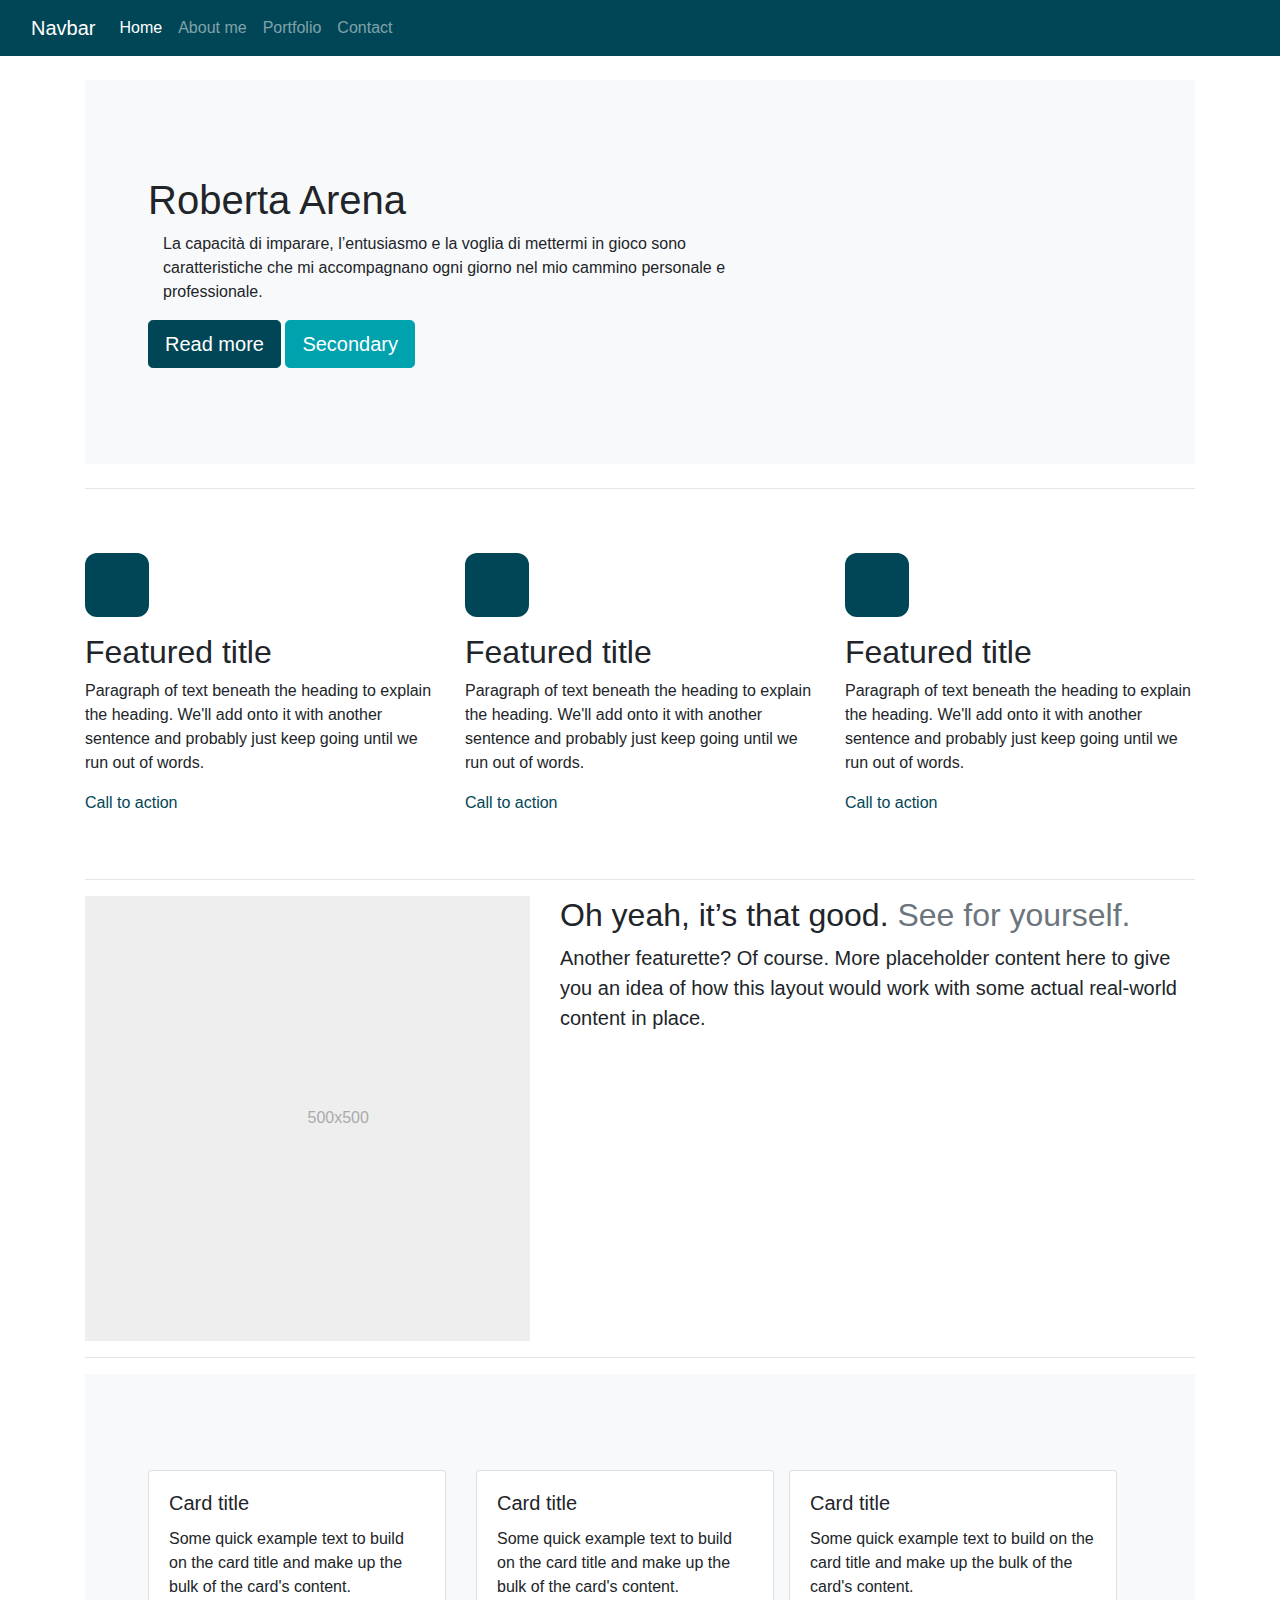
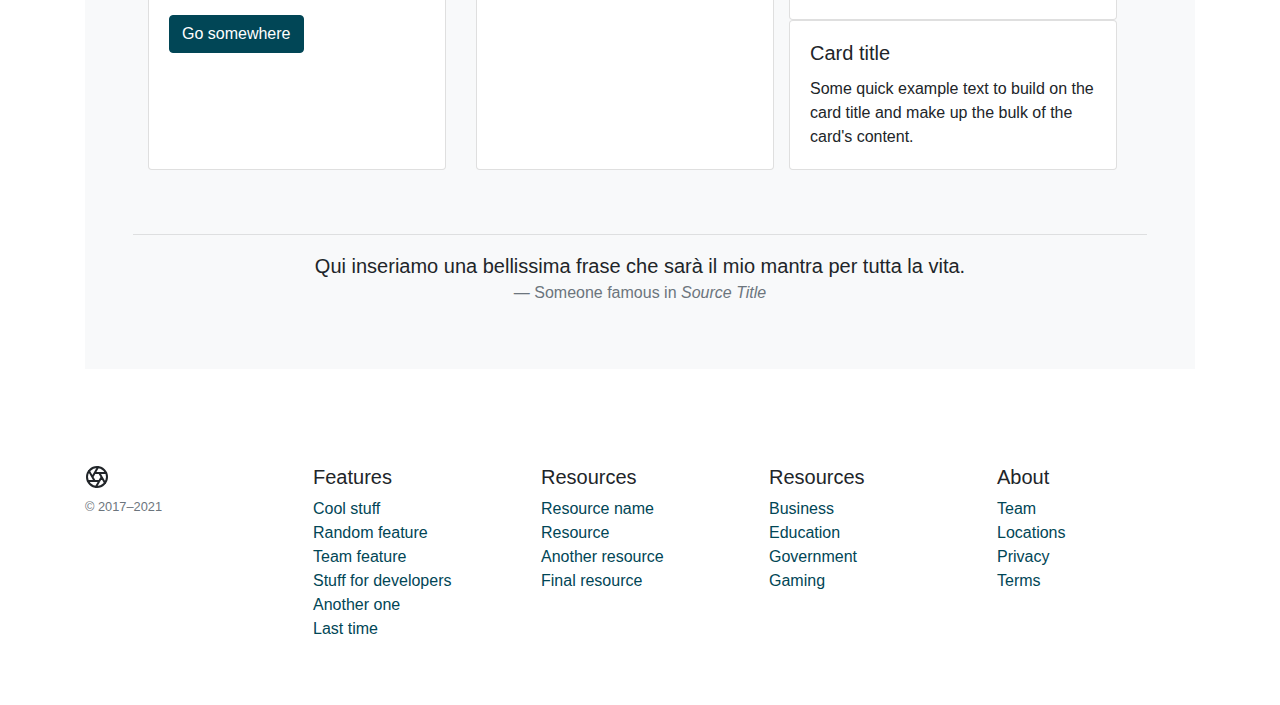
==== index.html @ 08191165 "aggiornamento posizione sezioni" ====
<!DOCTYPE html>
<html>

<head>
    <meta charset='utf-8'>
    <meta http-equiv='X-UA-Compatible' content='IE=edge'>
    <title>Roberta Arena - PORTFOLIO</title>
    <meta name='viewport' content='width=device-width, initial-scale=1'>
    <link rel='stylesheet' type='text/css' media='screen' href='css/main.css'>
    <script src='js/main.js'></script>
    <link href="https://cdn.jsdelivr.net/npm/bootstrap@5.0.2/dist/css/bootstrap.min.css" rel="stylesheet" integrity="sha384-EVSTQN3/azprG1Anm3QDgpJLIm9Nao0Yz1ztcQTwFspd3yD65VohhpuuCOmLASjC" crossorigin="anonymous">
    <script src="https://cdn.jsdelivr.net/npm/bootstrap@5.0.2/dist/js/bootstrap.bundle.min.js" integrity="sha384-MrcW6ZMFYlzcLA8Nl+NtUVF0sA7MsXsP1UyJoMp4YLEuNSfAP+JcXn/tWtIaxVXM" crossorigin="anonymous"></script>
    <link rel="canonical" href="https://getbootstrap.com/docs/5.0/examples/features/">
    <link rel="stylesheet" href="https://cdnjs.cloudflare.com/ajax/libs/font-awesome/5.15.3/css/all.min.css" integrity="sha512-iBBXm8fW90+nuLcSKlbmrPcLa0OT92xO1BIsZ+ywDWZCvqsWgccV3gFoRBv0z+8dLJgyAHIhR35VZc2oM/gI1w==" crossorigin="anonymous" referrerpolicy="no-referrer"
    />
    <link rel='stylesheet' type='text/css' media='screen' href='css/bootstrap.min.css'>
</head>

<body>
    <nav class="navbar navbar-expand-lg navbar-dark bg-primary">
        <div class="container-fluid">
            <a class="navbar-brand" href="#">Navbar</a>
            <button class="navbar-toggler" type="button" data-bs-toggle="collapse" data-bs-target="#navbarSupportedContent" aria-controls="navbarSupportedContent" aria-expanded="false" aria-label="Toggle navigation">
                <span class="navbar-toggler-icon"></span>
            </button>
            <div class="collapse navbar-collapse" id="navbarSupportedContent">
                <ul class="navbar-nav me-auto mb-2 mb-lg-0 justify-content-evenly">
                    <li class="nav-item">
                        <a class="nav-link active" aria-current="page" href="#">Home</a>
                    </li>
                    <li class="nav-item">
                        <a class="nav-link" href="#aboutme">About me</a>
                    </li>
                    <li class="nav-item">
                        <a class="nav-link" href="#portfolio">Portfolio</a>
                    </li>
                    <li class="nav-item">
                        <a class="nav-link" href="#footer">Contact</a>
                    </li>
                </ul>
            </div>
        </div>
    </nav>

    <main>
        <div class="container py-4" id="aboutme">
            <!-- JUMBOTRON -->
            <div class="p-5 mb-4 bg-light rounded-3">
                <div class="container-fluid py-5">
                    <h1 class="display-5 fw-bold">Roberta Arena</h1>
                    <p class="col-md-8 fs-4">La capacità di imparare, l’entusiasmo e la voglia di mettermi in gioco sono caratteristiche che mi accompagnano ogni giorno nel mio cammino personale e professionale.</p>
                    <button class="btn btn-primary btn-lg" type="button">Read more</button>
                    <button type="button" class="btn btn-secondary btn-lg">Secondary</button>
                </div>
            </div>

            <!-- SEPARATOR -->
            <hr class="featurette-divider">

            <!-- FEATURES -->
            <div class="row g-4 py-5 row-cols-1 row-cols-lg-3 ">
                <div class="feature col ">
                    <div class="feature-icon bg-primary bg-gradient ">
                        <i class="fas fa-drafting-compass bi "></i>
                    </div>
                    <h2>Featured title</h2>
                    <p>Paragraph of text beneath the heading to explain the heading. We'll add onto it with another sentence and probably just keep going until we run out of words.</p>
                    <a href="# " class="icon-link ">
    Call to action
    <svg class="bi " width="1em " height="1em ">
        <use xlink:href="#chevron-right "></use>
    </svg>
</a>
                </div>
                <div class="feature col ">
                    <div class="feature-icon bg-primary bg-gradient ">
                        <i class="fas fa-bullhorn bi "></i>
                    </div>
                    <h2>Featured title</h2>
                    <p>Paragraph of text beneath the heading to explain the heading. We'll add onto it with another sentence and probably just keep going until we run out of words.</p>
                    <a href="# " class="icon-link ">
    Call to action
    
</a>
                </div>
                <div class="feature col ">
                    <div class="feature-icon bg-primary bg-gradient ">
                        <i class="far fa-comments bi "></i>
                    </div>
                    <h2>Featured title</h2>
                    <p>Paragraph of text beneath the heading to explain the heading. We'll add onto it with another sentence and probably just keep going until we run out of words.</p>
                    <a href="# " class="icon-link ">
    Call to action
    <svg class="bi " width="1em " height="1em ">
        <use xlink:href="#chevron-right "></use>
    </svg>
</a>
                </div>
            </div>

            <!-- SEPARATOR -->
            <hr class="featurette-divider ">

            <!-- PROFILE -->
            <div class="row featurette">
                <div class="col-md-7 order-md-2">
                    <h2 class="featurette-heading">Oh yeah, it’s that good. <span class="text-muted">See for
                        yourself.</span>
                    </h2>
                    <p class="lead">Another featurette? Of course. More placeholder content here to give you an idea of how this layout would work with some actual real-world content in place.</p>
                </div>
                <div class="col-md-5 order-md-1">
                    <svg class="bd-placeholder-img bd-placeholder-img-lg featurette-image img-fluid mx-auto" width="500" height="500" xmlns="http://www.w3.org/2000/svg" role="img" aria-label="Placeholder: 500x500" preserveAspectRatio="xMidYMid slice" focusable="false">
                        <title>Placeholder</title>
                        <rect width="100%" height="100%" fill="#eee"></rect><text x="50%" y="50%" fill="#aaa"
                        dy=".3em">500x500</text>
                    </svg>

                </div>
            </div>

            <!-- SEPARATOR -->
            <hr class="featurette-divider">

            <!-- JUMBOTRON -->
            <div class="p-5 mb-4 bg-light rounded-3" id="portfolio">
                <div class="container-fluid py-5">
                    <div class="row" style="width: 100%;">
                        <div class="col" style="display: grid;">
                            <div class="card">
                                <div class="card-body">
                                    <h5 class="card-title ">Card title</h5>
                                    <p class="card-text ">Some quick example text to build on the card title and make up the bulk of the card's content.</p>
                                    <a href="# " class="btn btn-primary ">Go somewhere</a>
                                </div>
                            </div>
                        </div>
                        <div class="col" style="display: grid;">
                            <div class="card ">
                                <div class="card-body ">
                                    <h5 class="card-title ">Card title</h5>
                                    <p class="card-text ">Some quick example text to build on the card title and make up the bulk of the card's content.</p>
                                </div>
                            </div>
                        </div>
                        <div class="col" style="display: grid;">
                            <div class="row ">
                                <div class="card ">
                                    <div class="card-body ">
                                        <h5 class="card-title ">Card title</h5>
                                        <p class="card-text ">Some quick example text to build on the card title and make up the bulk of the card's content.</p>
                                    </div>
                                </div>
                            </div>
                            <div class="row ">
                                <div class="card ">
                                    <div class="card-body ">
                                        <h5 class="card-title ">Card title</h5>
                                        <p class="card-text ">Some quick example text to build on the card title and make up the bulk of the card's content.</p>
                                    </div>
                                </div>
                            </div>
                        </div>
                    </div>
                </div>

                <!-- SEPARATOR -->
                <hr class="featurette-divider ">

                <!-- QUOTE -->
                <blockquote class="blockquote text-center">
                    <p class="mb-0">Qui inseriamo una bellissima frase che sarà il mio mantra per tutta la vita.</p>
                    <footer class="blockquote-footer">Someone famous in <cite title="Source Title">Source Title</cite></footer>
                </blockquote>

            </div>
    </main>

    <footer class="container py-5 " id="footer">
        <div class="row ">
            <div class="col-12 col-md ">
                <svg xmlns="http://www.w3.org/2000/svg " width="24 " height="24 " fill="none " stroke="currentColor " stroke-linecap="round " stroke-linejoin="round " stroke-width="2 " class="d-block mb-2 " role="img " viewBox="0 0 24 24
                                "><title>Product</title><circle cx="12 " cy="12 " r="10 "></circle><path d="M14.31 8l5.74 9.94M9.69 8h11.48M7.38 12l5.74-9.94M9.69 16L3.95 6.06M14.31 16H2.83m13.79-4l-5.74 9.94 "></path></svg>
                <small class="d-block mb-3 text-muted ">© 2017–2021</small>
            </div>
            <div class="col-6 col-md ">
                <h5>Features</h5>
                <ul class="list-unstyled text-small ">
                    <li><a class="link-secondary " href="# ">Cool stuff</a></li>
                    <li><a class="link-secondary " href="# ">Random feature</a></li>
                    <li><a class="link-secondary " href="# ">Team feature</a></li>
                    <li><a class="link-secondary " href="# ">Stuff for developers</a></li>
                    <li><a class="link-secondary " href="# ">Another one</a></li>
                    <li><a class="link-secondary " href="# ">Last time</a></li>
                </ul>
            </div>
            <div class="col-6 col-md ">
                <h5>Resources</h5>
                <ul class="list-unstyled text-small ">
                    <li><a class="link-secondary " href="# ">Resource name</a></li>
                    <li><a class="link-secondary " href="# ">Resource</a></li>
                    <li><a class="link-secondary " href="# ">Another resource</a></li>
                    <li><a class="link-secondary " href="# ">Final resource</a></li>
                </ul>
            </div>
            <div class="col-6 col-md ">
                <h5>Resources</h5>
                <ul class="list-unstyled text-small ">
                    <li><a class="link-secondary " href="# ">Business</a></li>
                    <li><a class="link-secondary " href="# ">Education</a></li>
                    <li><a class="link-secondary " href="# ">Government</a></li>
                    <li><a class="link-secondary " href="# ">Gaming</a></li>
                </ul>
            </div>
            <div class="col-6 col-md ">
                <h5>About</h5>
                <ul class="list-unstyled text-small ">
                    <li><a class="link-secondary " href="# ">Team</a></li>
                    <li><a class="link-secondary " href="# ">Locations</a></li>
                    <li><a class="link-secondary " href="# ">Privacy</a></li>
                    <li><a class="link-secondary " href="# ">Terms</a></li>
                </ul>
            </div>
        </div>
    </footer>
</body>

</html>
---- css/main.css ----
#myTitle {
    color: red;
}

.b-example-divider {
    height: 3rem;
    background-color: rgba(0, 0, 0, .1);
    border: solid rgba(0, 0, 0, .15);
    border-width: 1px 0;
    box-shadow: inset 0 .5em 1.5em rgba(0, 0, 0, .1), inset 0 .125em .5em rgba(0, 0, 0, .15);
}

.bi {
    vertical-align: -.125em;
    fill: currentColor;
}

.feature-icon {
    display: inline-flex;
    align-items: center;
    justify-content: center;
    width: 4rem;
    height: 4rem;
    margin-bottom: 1rem;
    font-size: 2rem;
    color: #fff;
    border-radius: .75rem;
}

.icon-link {
    display: inline-flex;
    align-items: center;
}

.icon-link>.bi {
    margin-top: .125rem;
    margin-left: .125rem;
    transition: transform .25s ease-in-out;
    fill: currentColor;
}

.icon-link:hover>.bi {
    transform: translate(.25rem);
}

.icon-square {
    display: inline-flex;
    align-items: center;
    justify-content: center;
    width: 3rem;
    height: 3rem;
    font-size: 1.5rem;
    border-radius: .75rem;
}

.rounded-4 {
    border-radius: .5rem;
}

.rounded-5 {
    border-radius: 1rem;
}

.text-shadow-1 {
    text-shadow: 0 .125rem .25rem rgba(0, 0, 0, .25);
}

.text-shadow-2 {
    text-shadow: 0 .25rem .5rem rgba(0, 0, 0, .25);
}

.text-shadow-3 {
    text-shadow: 0 .5rem 1.5rem rgba(0, 0, 0, .25);
}

.card-cover {
    background-repeat: no-repeat;
    background-position: center center;
    background-size: cover;
}

i {
    color: white;
}

.col {
    display: grid;
}
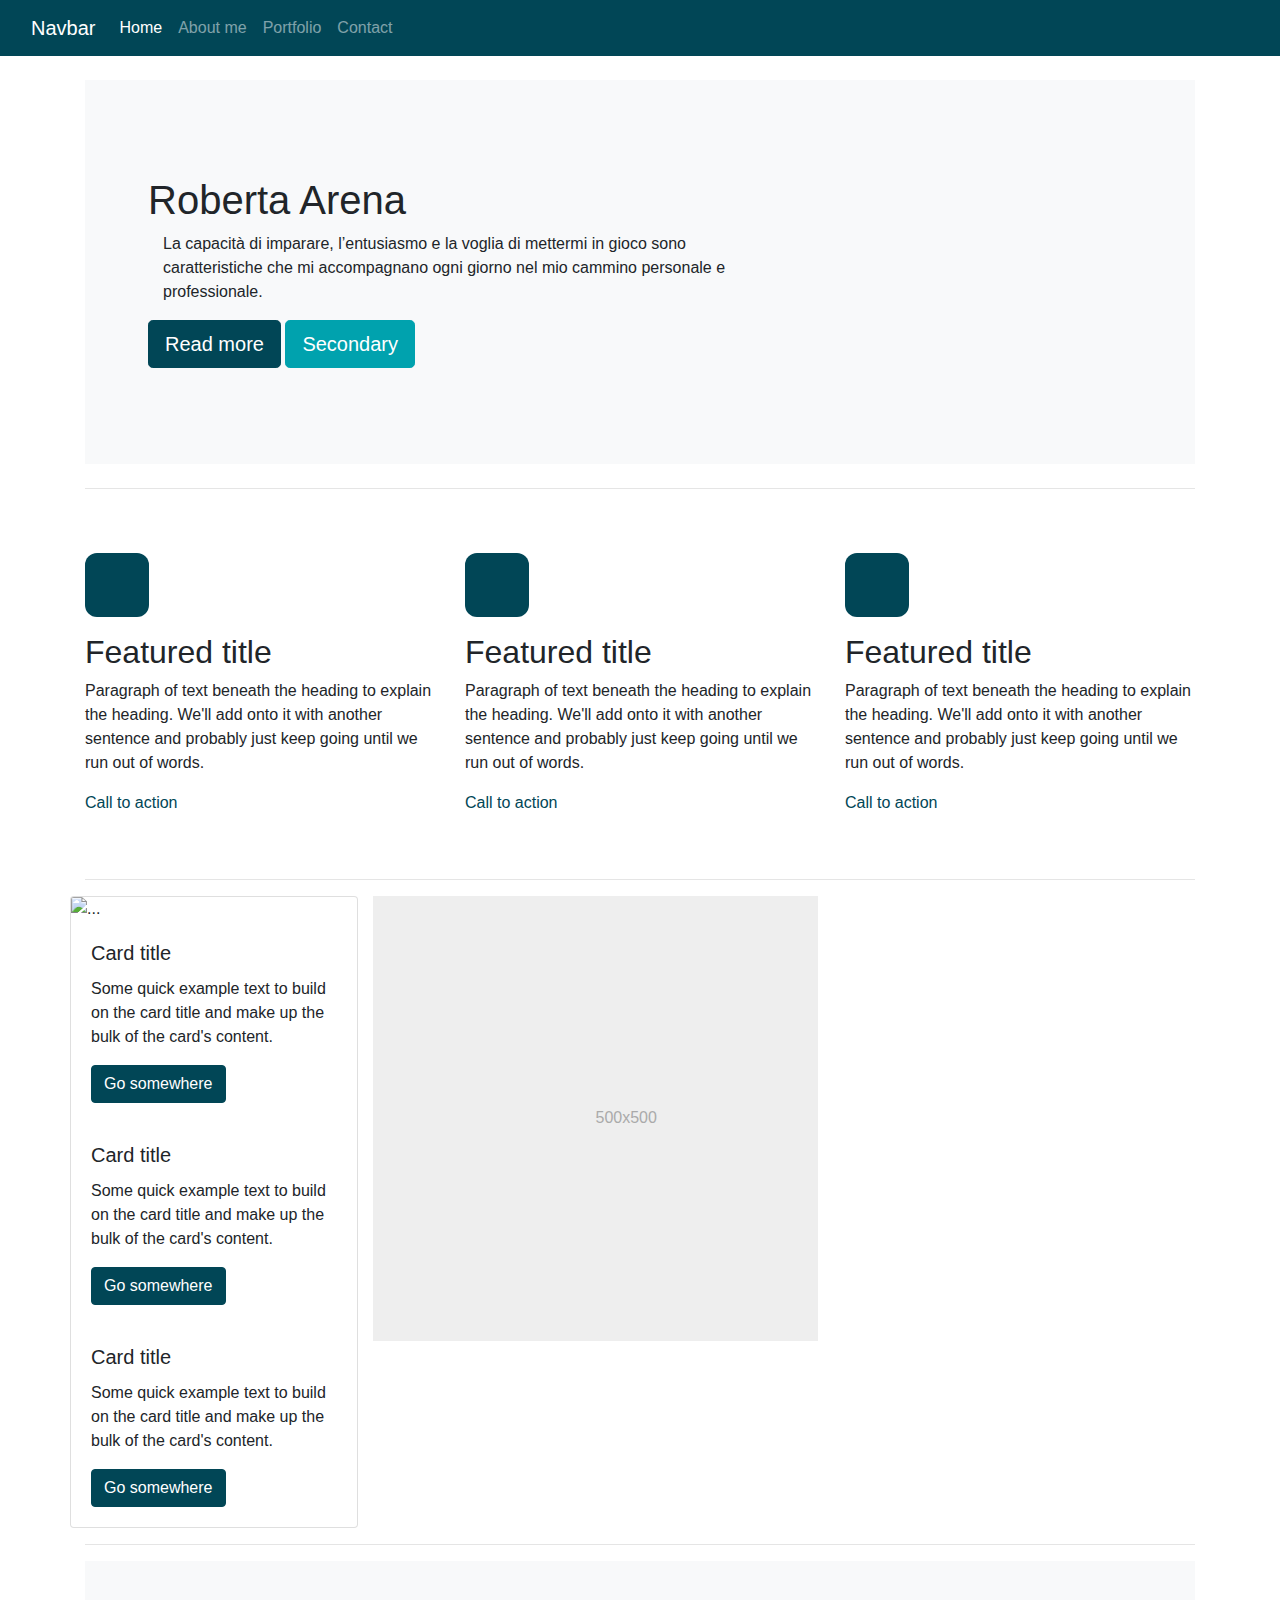
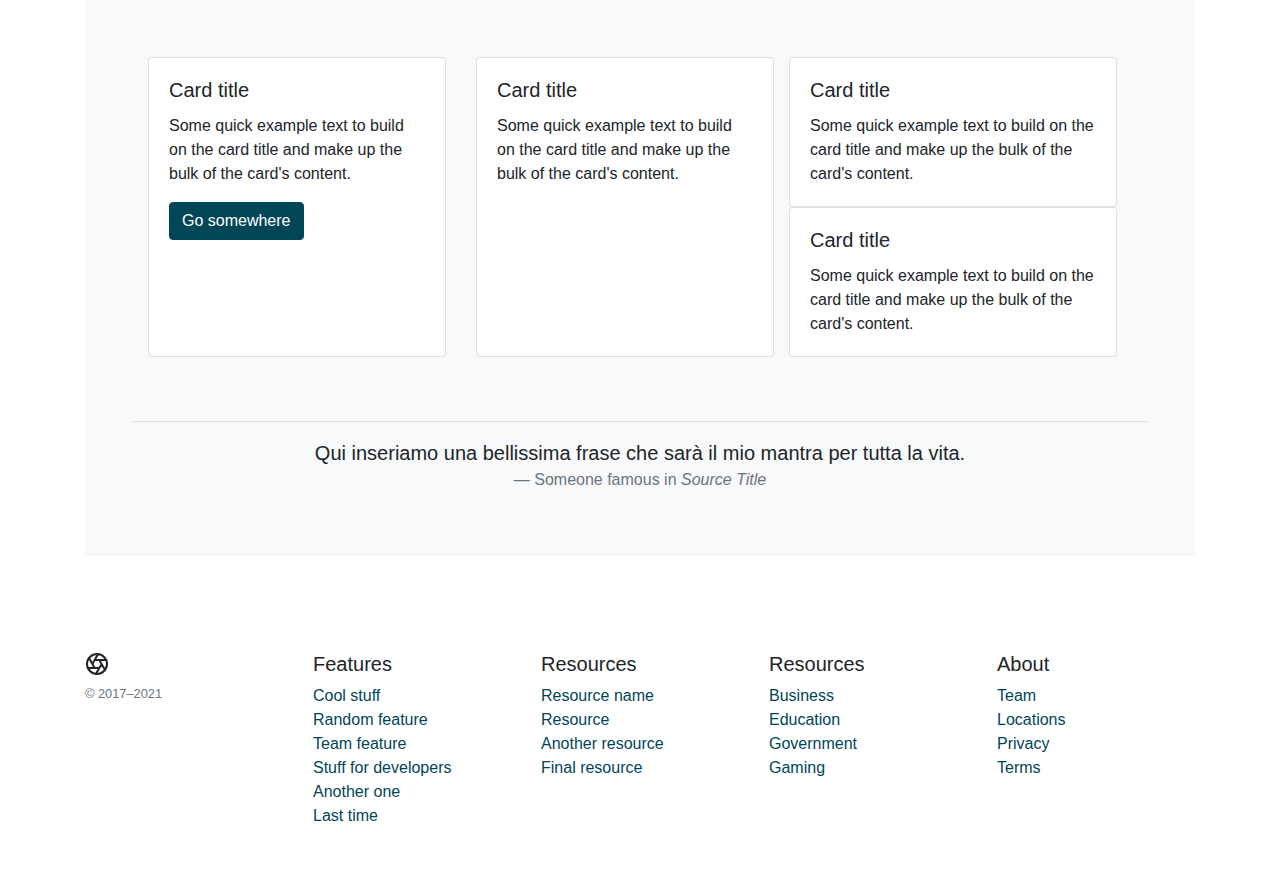
==== commit 4cbb3fde: "card profile" ====
--- a/index.html
+++ b/index.html
@@ -44,7 +44,7 @@
 
     <main>
         <div class="container py-4" id="aboutme">
-            <!-- JUMBOTRON -->
+            <!-- JUMBOTRON SLIDER -->
             <div class="p-5 mb-4 bg-light rounded-3">
                 <div class="container-fluid py-5">
                     <h1 class="display-5 fw-bold">Roberta Arena</h1>
@@ -103,11 +103,23 @@
 
             <!-- PROFILE -->
             <div class="row featurette">
-                <div class="col-md-7 order-md-2">
-                    <h2 class="featurette-heading">Oh yeah, it’s that good. <span class="text-muted">See for
-                        yourself.</span>
-                    </h2>
-                    <p class="lead">Another featurette? Of course. More placeholder content here to give you an idea of how this layout would work with some actual real-world content in place.</p>
+                <div class="card" style="width: 18rem;">
+                    <img src="..." class="card-img-top" alt="...">
+                    <div class="card-body">
+                        <h5 class="card-title">Card title</h5>
+                        <p class="card-text">Some quick example text to build on the card title and make up the bulk of the card's content.</p>
+                        <a href="#" class="btn btn-primary">Go somewhere</a>
+                    </div>
+                    <div class="card-body">
+                        <h5 class="card-title">Card title</h5>
+                        <p class="card-text">Some quick example text to build on the card title and make up the bulk of the card's content.</p>
+                        <a href="#" class="btn btn-primary">Go somewhere</a>
+                    </div>
+                    <div class="card-body">
+                        <h5 class="card-title">Card title</h5>
+                        <p class="card-text">Some quick example text to build on the card title and make up the bulk of the card's content.</p>
+                        <a href="#" class="btn btn-primary">Go somewhere</a>
+                    </div>
                 </div>
                 <div class="col-md-5 order-md-1">
                     <svg class="bd-placeholder-img bd-placeholder-img-lg featurette-image img-fluid mx-auto" width="500" height="500" xmlns="http://www.w3.org/2000/svg" role="img" aria-label="Placeholder: 500x500" preserveAspectRatio="xMidYMid slice" focusable="false">
@@ -122,7 +134,7 @@
             <!-- SEPARATOR -->
             <hr class="featurette-divider">
 
-            <!-- JUMBOTRON -->
+            <!-- JUMBOTRON PORTFOLIO -->
             <div class="p-5 mb-4 bg-light rounded-3" id="portfolio">
                 <div class="container-fluid py-5">
                     <div class="row" style="width: 100%;">
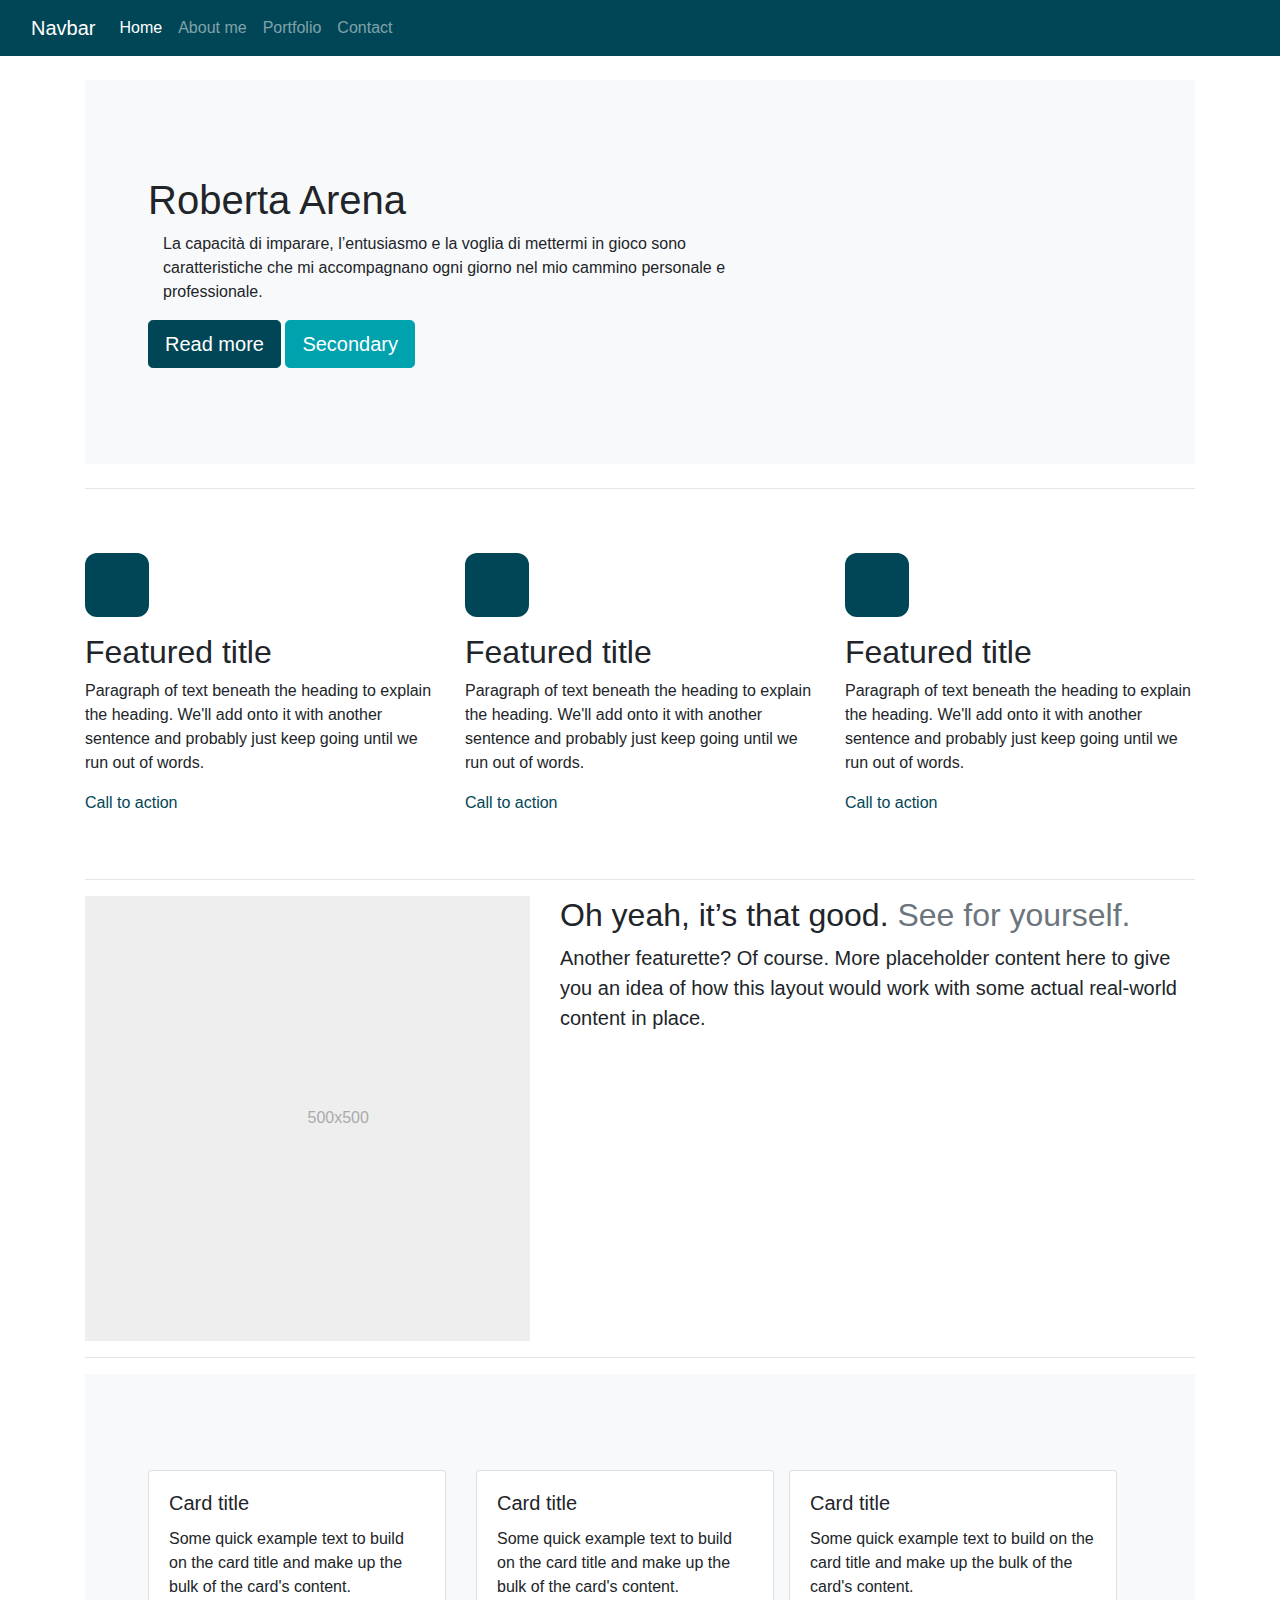
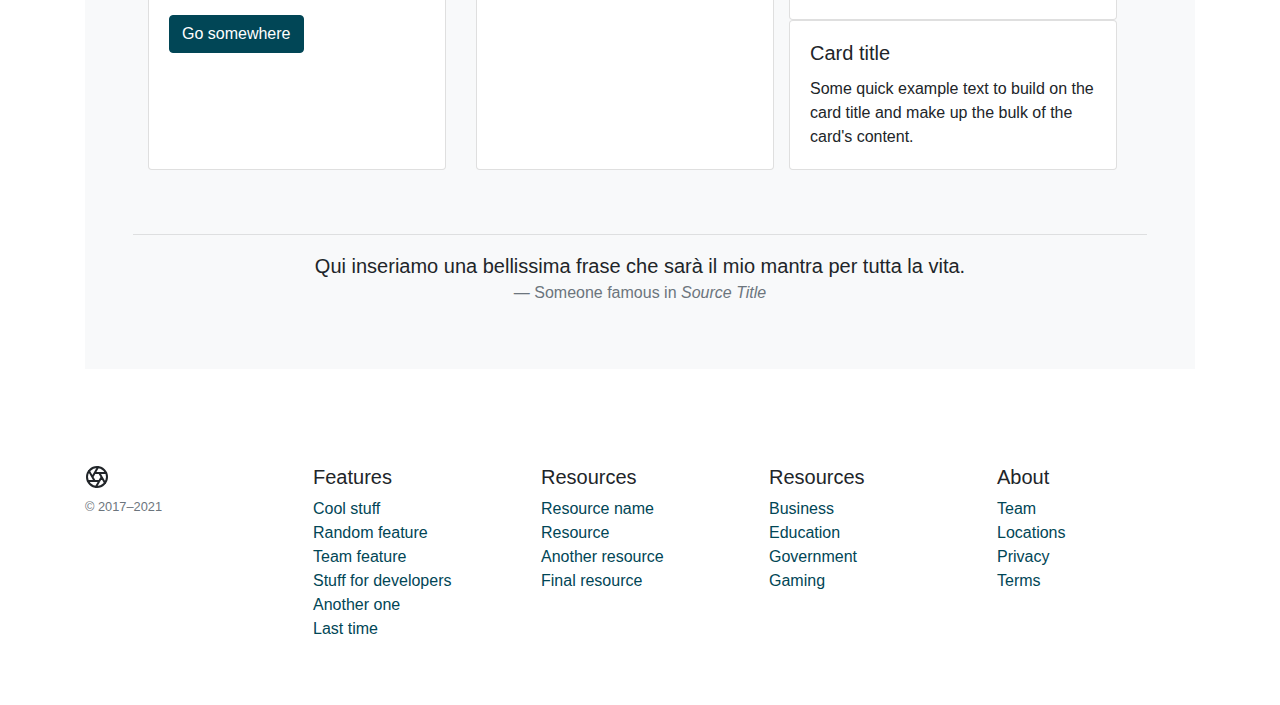
==== commit c0b71163: "ripristino profile" ====
--- a/index.html
+++ b/index.html
@@ -103,23 +103,11 @@
 
             <!-- PROFILE -->
             <div class="row featurette">
-                <div class="card" style="width: 18rem;">
-                    <img src="..." class="card-img-top" alt="...">
-                    <div class="card-body">
-                        <h5 class="card-title">Card title</h5>
-                        <p class="card-text">Some quick example text to build on the card title and make up the bulk of the card's content.</p>
-                        <a href="#" class="btn btn-primary">Go somewhere</a>
-                    </div>
-                    <div class="card-body">
-                        <h5 class="card-title">Card title</h5>
-                        <p class="card-text">Some quick example text to build on the card title and make up the bulk of the card's content.</p>
-                        <a href="#" class="btn btn-primary">Go somewhere</a>
-                    </div>
-                    <div class="card-body">
-                        <h5 class="card-title">Card title</h5>
-                        <p class="card-text">Some quick example text to build on the card title and make up the bulk of the card's content.</p>
-                        <a href="#" class="btn btn-primary">Go somewhere</a>
-                    </div>
+                <div class="col-md-7 order-md-2">
+                    <h2 class="featurette-heading">Oh yeah, it’s that good. <span class="text-muted">See for
+                        yourself.</span>
+                    </h2>
+                    <p class="lead">Another featurette? Of course. More placeholder content here to give you an idea of how this layout would work with some actual real-world content in place.</p>
                 </div>
                 <div class="col-md-5 order-md-1">
                     <svg class="bd-placeholder-img bd-placeholder-img-lg featurette-image img-fluid mx-auto" width="500" height="500" xmlns="http://www.w3.org/2000/svg" role="img" aria-label="Placeholder: 500x500" preserveAspectRatio="xMidYMid slice" focusable="false">
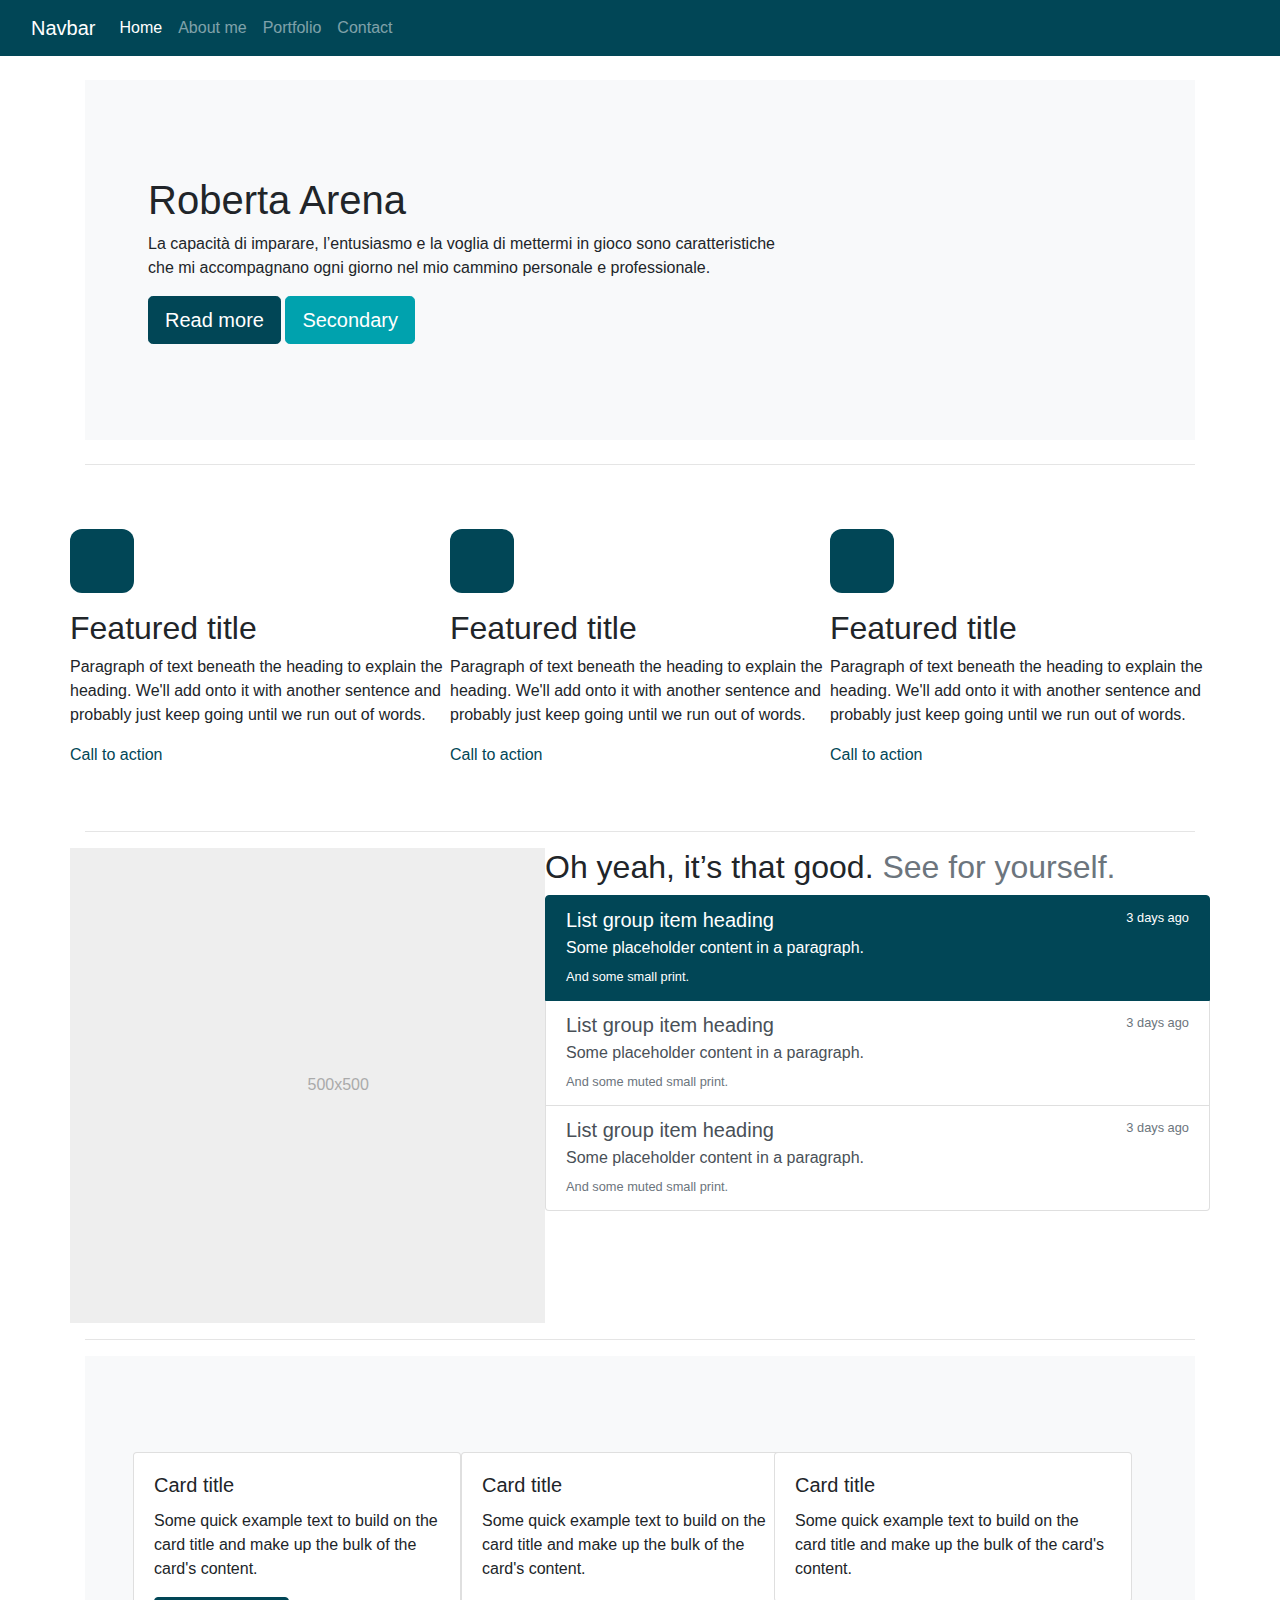
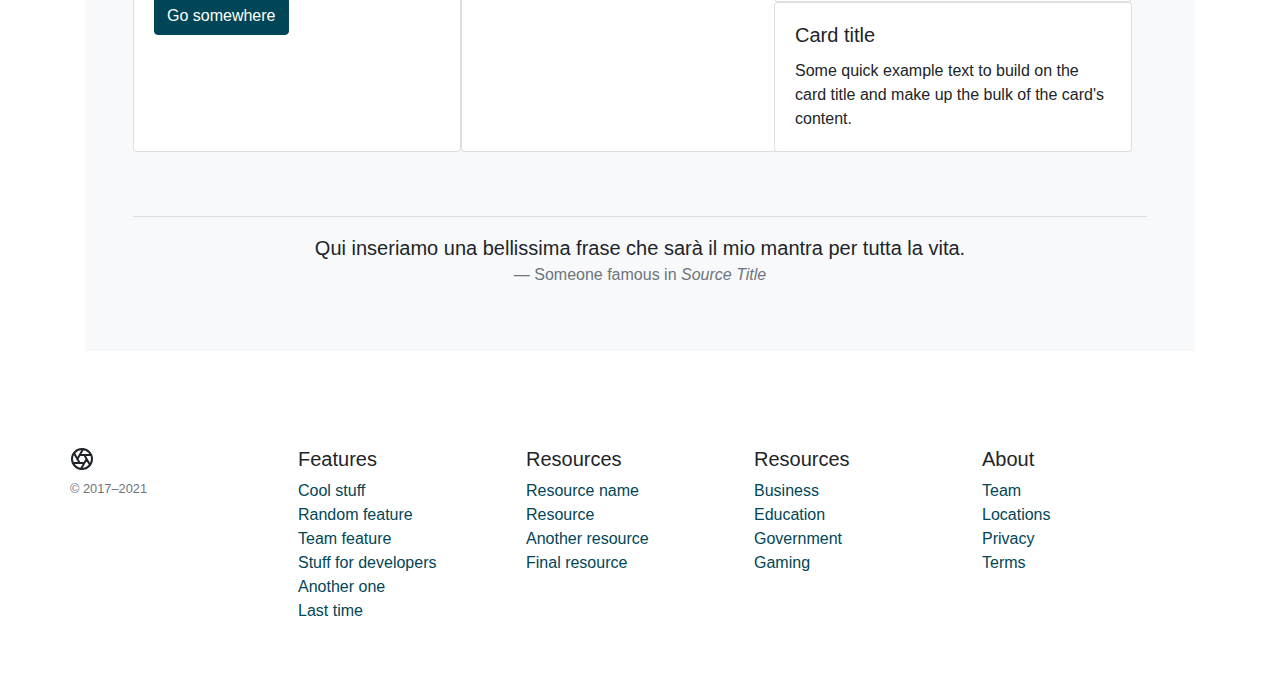
==== commit 940a40a3: "lista contenuti" ====
--- a/index.html
+++ b/index.html
@@ -56,6 +56,9 @@
 
             <!-- SEPARATOR -->
             <hr class="featurette-divider">
+            <div>
+
+            </div>
 
             <!-- FEATURES -->
             <div class="row g-4 py-5 row-cols-1 row-cols-lg-3 ">
@@ -103,19 +106,43 @@
 
             <!-- PROFILE -->
             <div class="row featurette">
-                <div class="col-md-7 order-md-2">
-                    <h2 class="featurette-heading">Oh yeah, it’s that good. <span class="text-muted">See for
-                        yourself.</span>
-                    </h2>
-                    <p class="lead">Another featurette? Of course. More placeholder content here to give you an idea of how this layout would work with some actual real-world content in place.</p>
-                </div>
                 <div class="col-md-5 order-md-1">
                     <svg class="bd-placeholder-img bd-placeholder-img-lg featurette-image img-fluid mx-auto" width="500" height="500" xmlns="http://www.w3.org/2000/svg" role="img" aria-label="Placeholder: 500x500" preserveAspectRatio="xMidYMid slice" focusable="false">
                         <title>Placeholder</title>
                         <rect width="100%" height="100%" fill="#eee"></rect><text x="50%" y="50%" fill="#aaa"
                         dy=".3em">500x500</text>
                     </svg>
-
+                </div>
+                <div class="col-md-7 order-md-2">
+                    <h2 class="featurette-heading">Oh yeah, it’s that good. <span class="text-muted">See for
+                        yourself.</span>
+                    </h2>
+                    <div class="list-group">
+                        <a href="#" class="list-group-item list-group-item-action active" aria-current="true">
+                            <div class="d-flex w-100 justify-content-between">
+                                <h5 class="mb-1">List group item heading</h5>
+                                <small>3 days ago</small>
+                            </div>
+                            <p class="mb-1">Some placeholder content in a paragraph.</p>
+                            <small>And some small print.</small>
+                        </a>
+                        <a href="#" class="list-group-item list-group-item-action">
+                            <div class="d-flex w-100 justify-content-between">
+                                <h5 class="mb-1">List group item heading</h5>
+                                <small class="text-muted">3 days ago</small>
+                            </div>
+                            <p class="mb-1">Some placeholder content in a paragraph.</p>
+                            <small class="text-muted">And some muted small print.</small>
+                        </a>
+                        <a href="#" class="list-group-item list-group-item-action">
+                            <div class="d-flex w-100 justify-content-between">
+                                <h5 class="mb-1">List group item heading</h5>
+                                <small class="text-muted">3 days ago</small>
+                            </div>
+                            <p class="mb-1">Some placeholder content in a paragraph.</p>
+                            <small class="text-muted">And some muted small print.</small>
+                        </a>
+                    </div>
                 </div>
             </div>
 
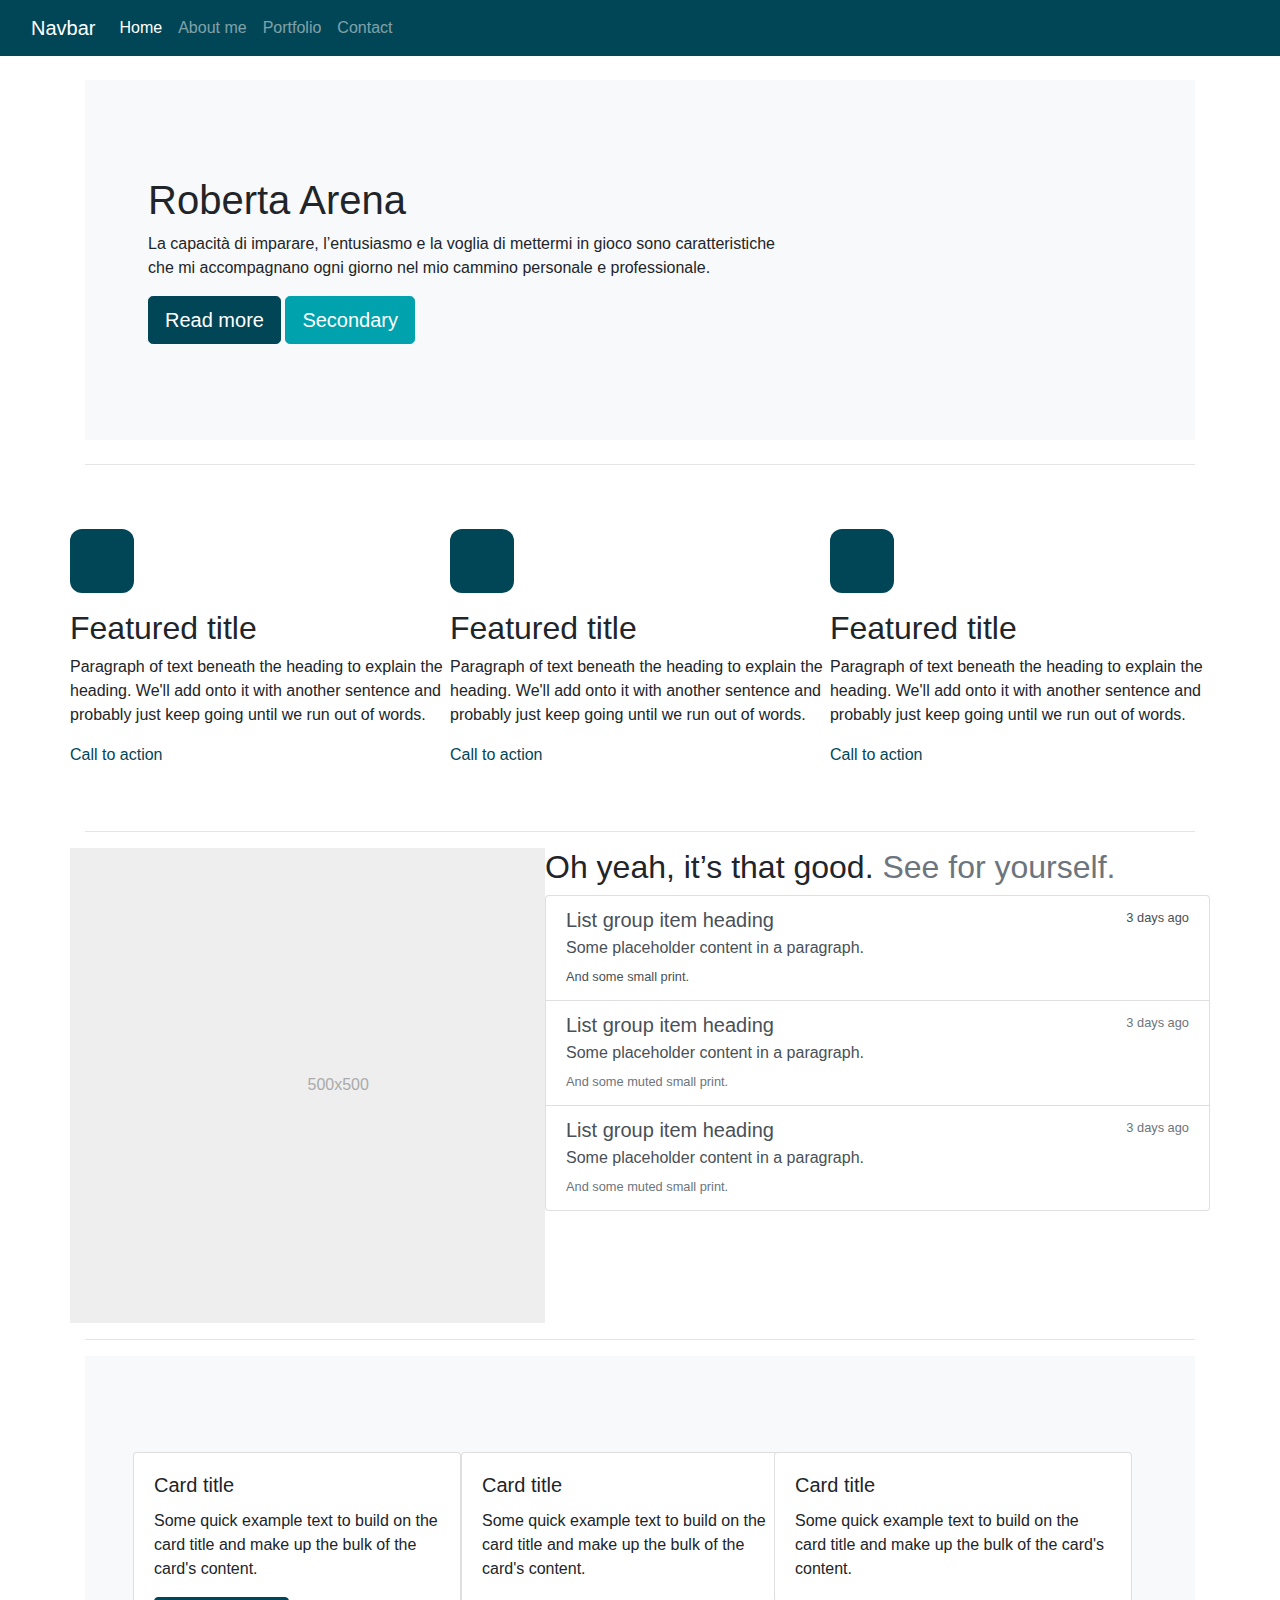
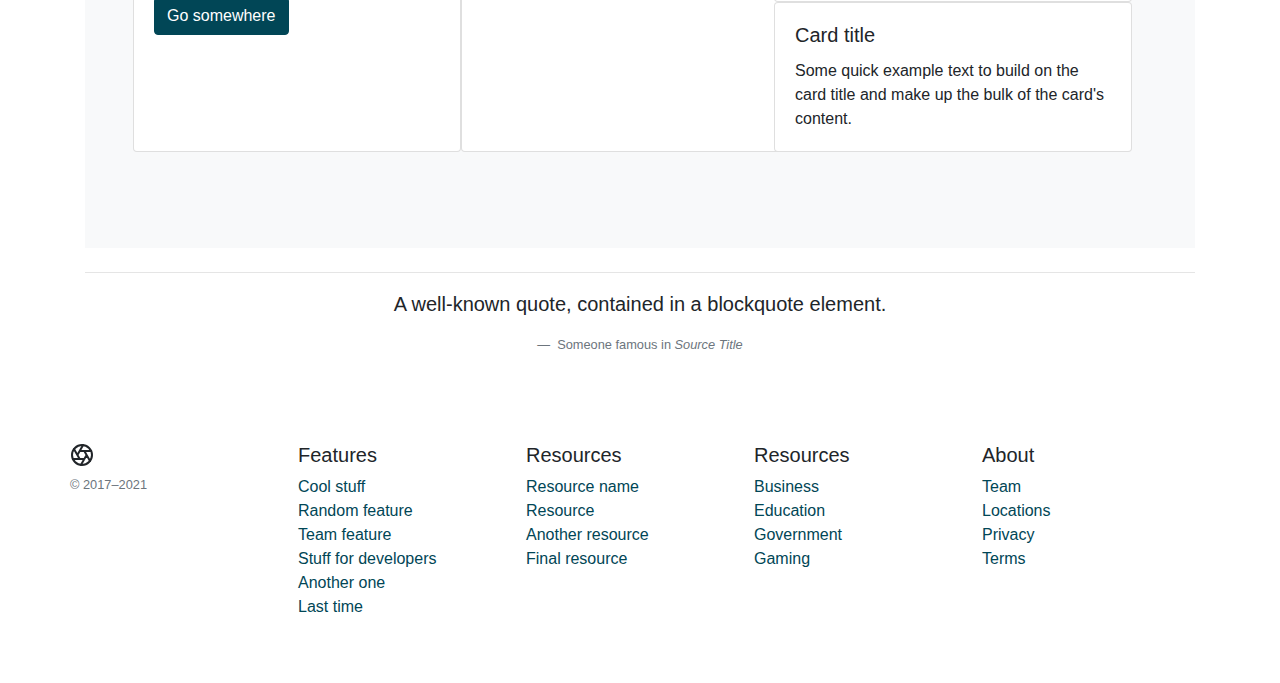
==== commit 2f565815: "quote & active" ====
--- a/index.html
+++ b/index.html
@@ -43,9 +43,10 @@
     </nav>
 
     <main>
-        <div class="container py-4" id="aboutme">
+        <div class="container py-4">
+
             <!-- JUMBOTRON SLIDER -->
-            <div class="p-5 mb-4 bg-light rounded-3">
+            <div class="p-5 mb-4 bg-light rounded-3" id="aboutme">
                 <div class="container-fluid py-5">
                     <h1 class="display-5 fw-bold">Roberta Arena</h1>
                     <p class="col-md-8 fs-4">La capacità di imparare, l’entusiasmo e la voglia di mettermi in gioco sono caratteristiche che mi accompagnano ogni giorno nel mio cammino personale e professionale.</p>
@@ -69,10 +70,10 @@
                     <h2>Featured title</h2>
                     <p>Paragraph of text beneath the heading to explain the heading. We'll add onto it with another sentence and probably just keep going until we run out of words.</p>
                     <a href="# " class="icon-link ">
-    Call to action
-    <svg class="bi " width="1em " height="1em ">
-        <use xlink:href="#chevron-right "></use>
-    </svg>
+Call to action
+<svg class="bi " width="1em " height="1em ">
+<use xlink:href="#chevron-right "></use>
+</svg>
 </a>
                 </div>
                 <div class="feature col ">
@@ -82,8 +83,8 @@
                     <h2>Featured title</h2>
                     <p>Paragraph of text beneath the heading to explain the heading. We'll add onto it with another sentence and probably just keep going until we run out of words.</p>
                     <a href="# " class="icon-link ">
-    Call to action
-    
+Call to action
+
 </a>
                 </div>
                 <div class="feature col ">
@@ -93,10 +94,10 @@
                     <h2>Featured title</h2>
                     <p>Paragraph of text beneath the heading to explain the heading. We'll add onto it with another sentence and probably just keep going until we run out of words.</p>
                     <a href="# " class="icon-link ">
-    Call to action
-    <svg class="bi " width="1em " height="1em ">
-        <use xlink:href="#chevron-right "></use>
-    </svg>
+Call to action
+<svg class="bi " width="1em " height="1em ">
+<use xlink:href="#chevron-right "></use>
+</svg>
 </a>
                 </div>
             </div>
@@ -108,17 +109,17 @@
             <div class="row featurette">
                 <div class="col-md-5 order-md-1">
                     <svg class="bd-placeholder-img bd-placeholder-img-lg featurette-image img-fluid mx-auto" width="500" height="500" xmlns="http://www.w3.org/2000/svg" role="img" aria-label="Placeholder: 500x500" preserveAspectRatio="xMidYMid slice" focusable="false">
-                        <title>Placeholder</title>
-                        <rect width="100%" height="100%" fill="#eee"></rect><text x="50%" y="50%" fill="#aaa"
-                        dy=".3em">500x500</text>
-                    </svg>
+                <title>Placeholder</title>
+                <rect width="100%" height="100%" fill="#eee"></rect><text x="50%" y="50%" fill="#aaa"
+                dy=".3em">500x500</text>
+            </svg>
                 </div>
                 <div class="col-md-7 order-md-2">
                     <h2 class="featurette-heading">Oh yeah, it’s that good. <span class="text-muted">See for
-                        yourself.</span>
+                yourself.</span>
                     </h2>
                     <div class="list-group">
-                        <a href="#" class="list-group-item list-group-item-action active" aria-current="true">
+                        <a href="#" class="list-group-item list-group-item-action">
                             <div class="d-flex w-100 justify-content-between">
                                 <h5 class="mb-1">List group item heading</h5>
                                 <small>3 days ago</small>
@@ -191,16 +192,22 @@
                     </div>
                 </div>
 
-                <!-- SEPARATOR -->
-                <hr class="featurette-divider ">
-
-                <!-- QUOTE -->
-                <blockquote class="blockquote text-center">
-                    <p class="mb-0">Qui inseriamo una bellissima frase che sarà il mio mantra per tutta la vita.</p>
-                    <footer class="blockquote-footer">Someone famous in <cite title="Source Title">Source Title</cite></footer>
+
+
+            </div>
+            <!-- SEPARATOR -->
+            <hr class="featurette-divider ">
+
+            <!-- QUOTE -->
+            <figure class="text-center">
+                <blockquote class="blockquote">
+                    <p>A well-known quote, contained in a blockquote element.</p>
                 </blockquote>
-
-            </div>
+                <figcaption class="blockquote-footer">
+                    Someone famous in <cite title="Source Title">Source Title</cite>
+                </figcaption>
+            </figure>
+        </div>
     </main>
 
     <footer class="container py-5 " id="footer">
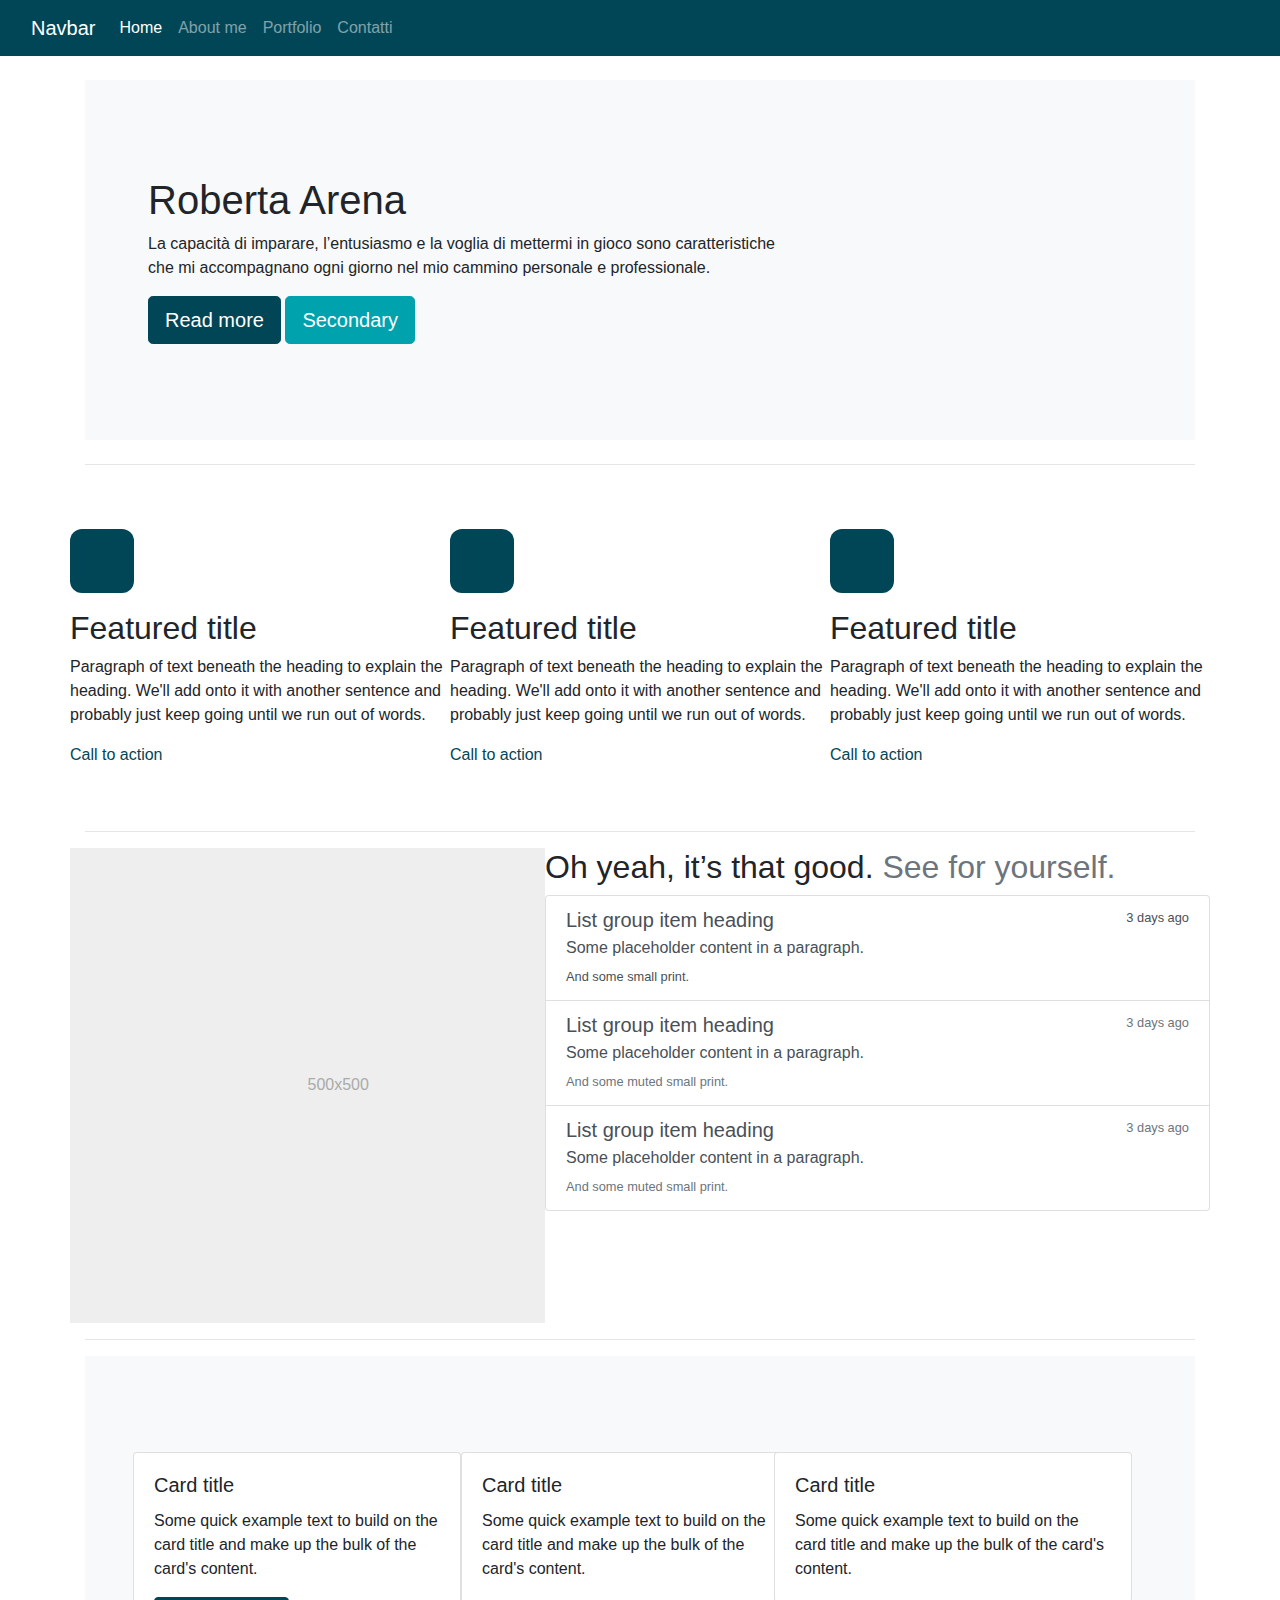
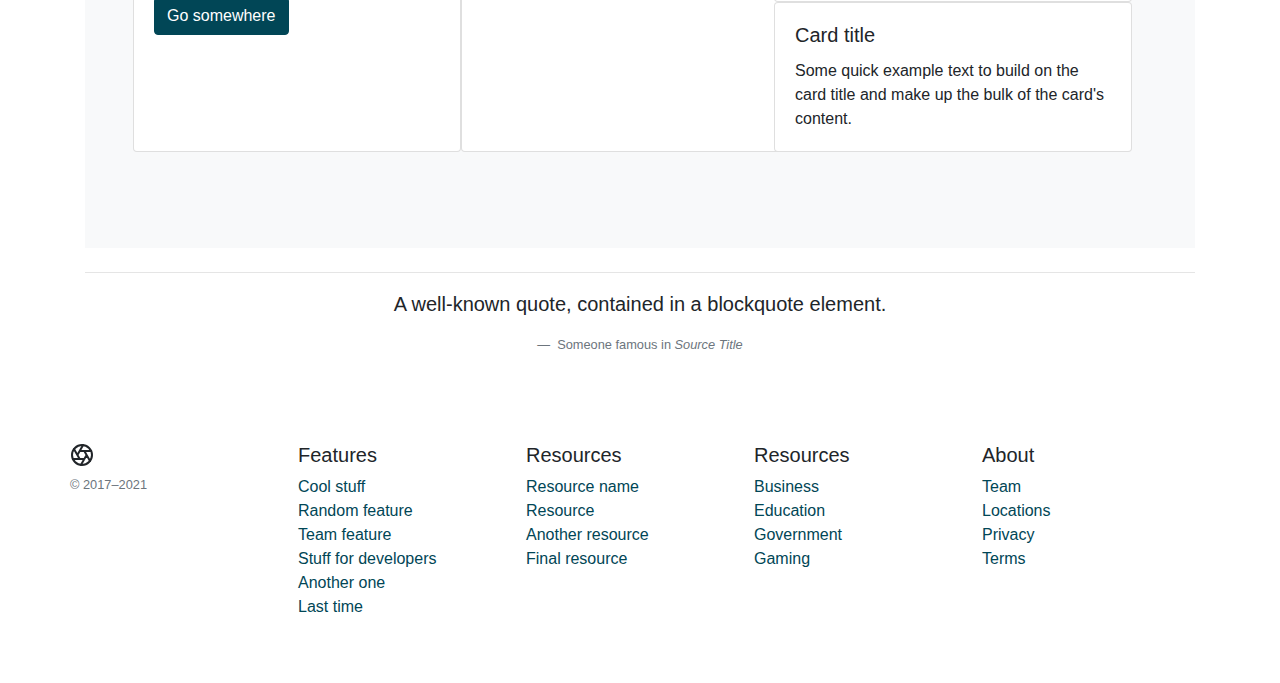
==== commit e703cc14: "aggiunta pagine" ====
--- a/index.html
+++ b/index.html
@@ -26,16 +26,16 @@
             <div class="collapse navbar-collapse" id="navbarSupportedContent">
                 <ul class="navbar-nav me-auto mb-2 mb-lg-0 justify-content-evenly">
                     <li class="nav-item">
-                        <a class="nav-link active" aria-current="page" href="#">Home</a>
-                    </li>
-                    <li class="nav-item">
-                        <a class="nav-link" href="#aboutme">About me</a>
-                    </li>
-                    <li class="nav-item">
-                        <a class="nav-link" href="#portfolio">Portfolio</a>
-                    </li>
-                    <li class="nav-item">
-                        <a class="nav-link" href="#footer">Contact</a>
+                        <a class="nav-link active" aria-current="page" href="/index.html">Home</a>
+                    </li>
+                    <li class="nav-item">
+                        <a class="nav-link" href="/about.html">About me</a>
+                    </li>
+                    <li class="nav-item">
+                        <a class="nav-link" href="/portfolio.html">Portfolio</a>
+                    </li>
+                    <li class="nav-item">
+                        <a class="nav-link" href="/contact.html">Contatti</a>
                     </li>
                 </ul>
             </div>
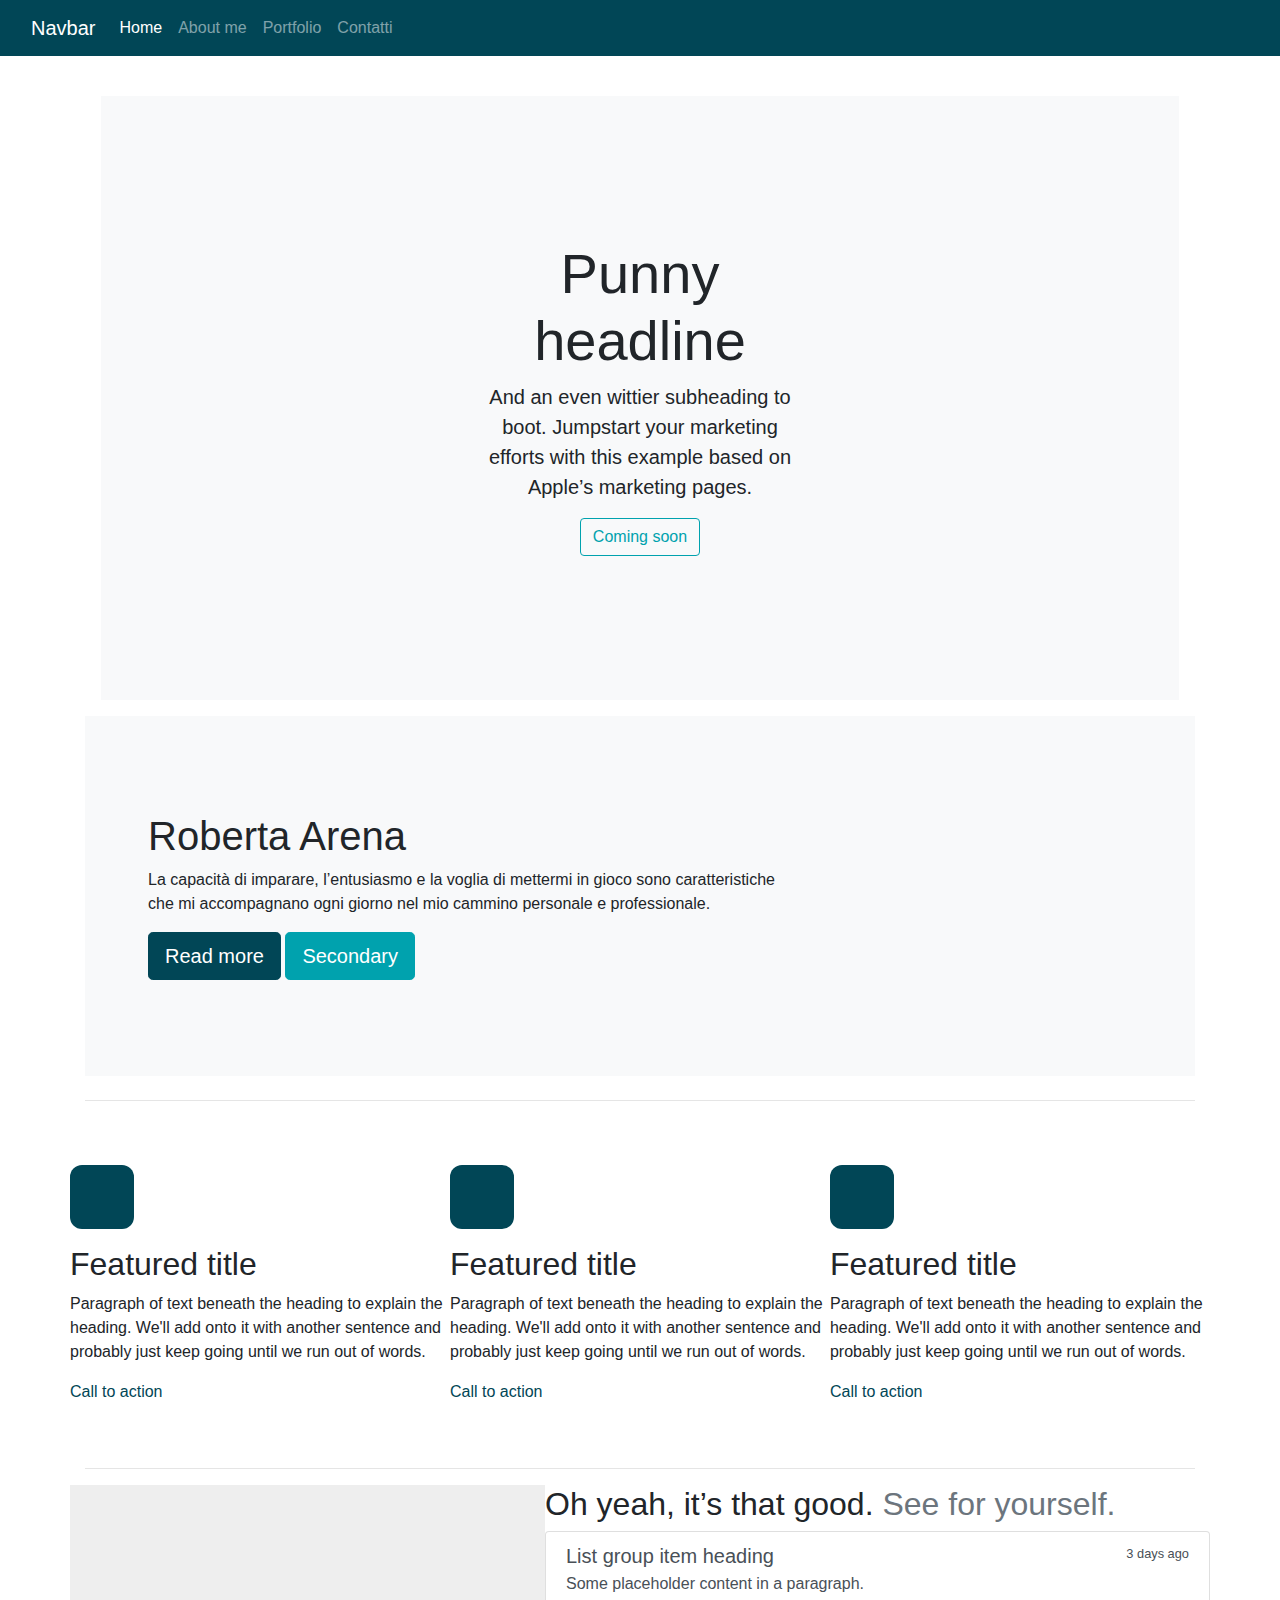
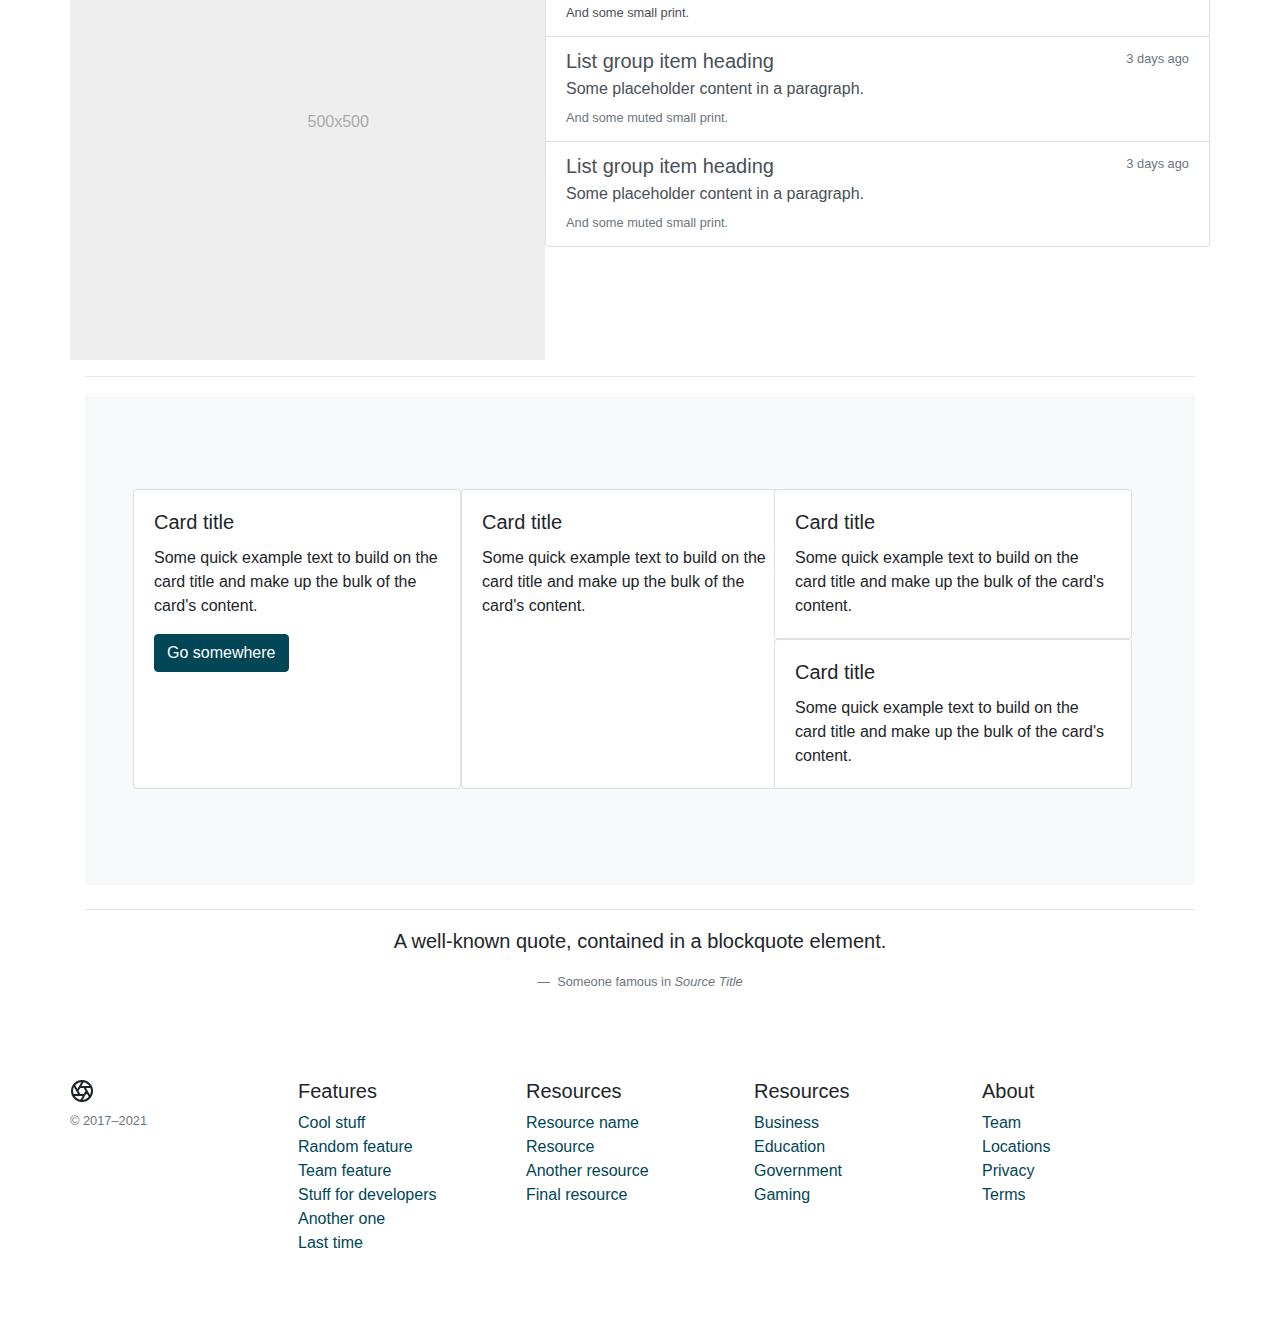
==== commit 46317896: "prova nuovo jumbotron" ====
--- a/index.html
+++ b/index.html
@@ -46,6 +46,15 @@
         <div class="container py-4">
 
             <!-- JUMBOTRON SLIDER -->
+            <div class="position-relative overflow-hidden p-3 p-md-5 m-md-3 text-center bg-light">
+                <div class="col-md-5 p-lg-5 mx-auto my-5">
+                    <h1 class="display-4 fw-normal">Punny headline</h1>
+                    <p class="lead fw-normal">And an even wittier subheading to boot. Jumpstart your marketing efforts with this example based on Apple’s marketing pages.</p>
+                    <a class="btn btn-outline-secondary" href="#">Coming soon</a>
+                </div>
+                <div class="product-device shadow-sm d-none d-md-block"></div>
+                <div class="product-device product-device-2 shadow-sm d-none d-md-block"></div>
+            </div>
             <div class="p-5 mb-4 bg-light rounded-3" id="aboutme">
                 <div class="container-fluid py-5">
                     <h1 class="display-5 fw-bold">Roberta Arena</h1>
